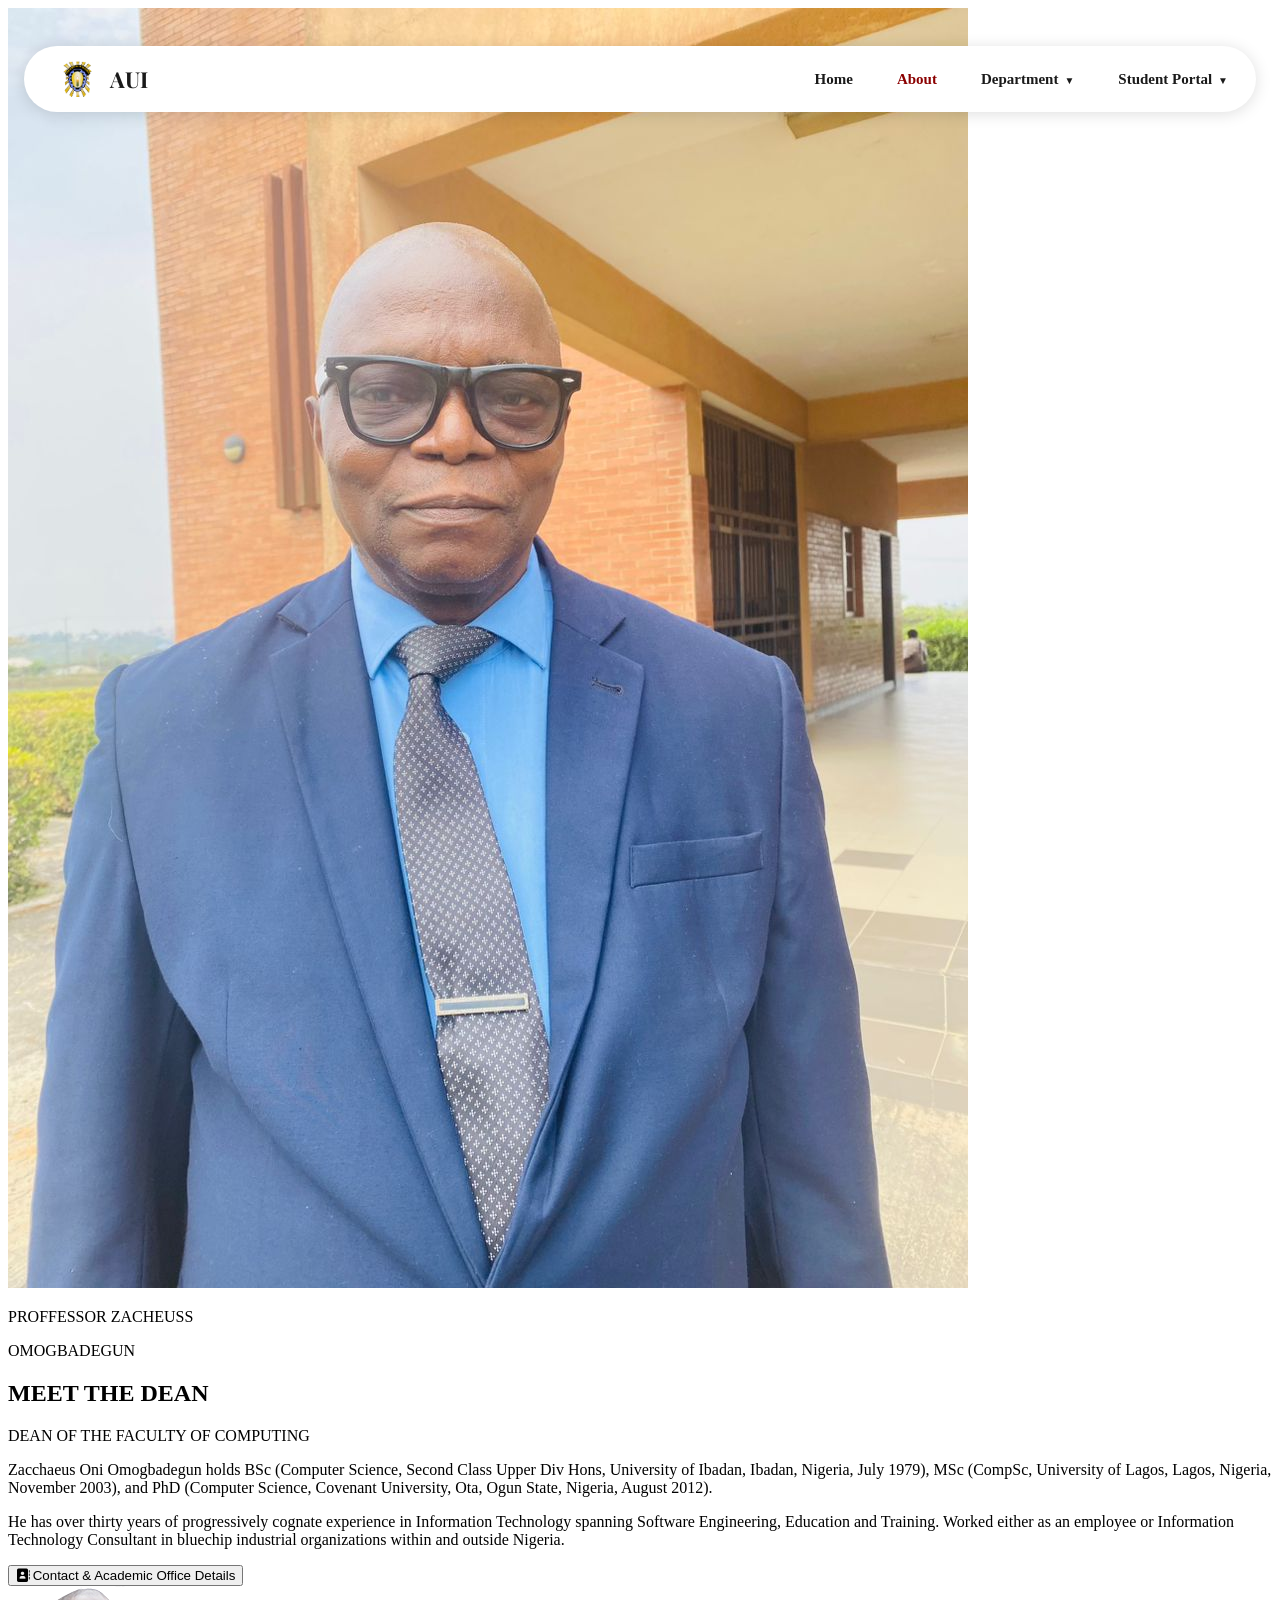
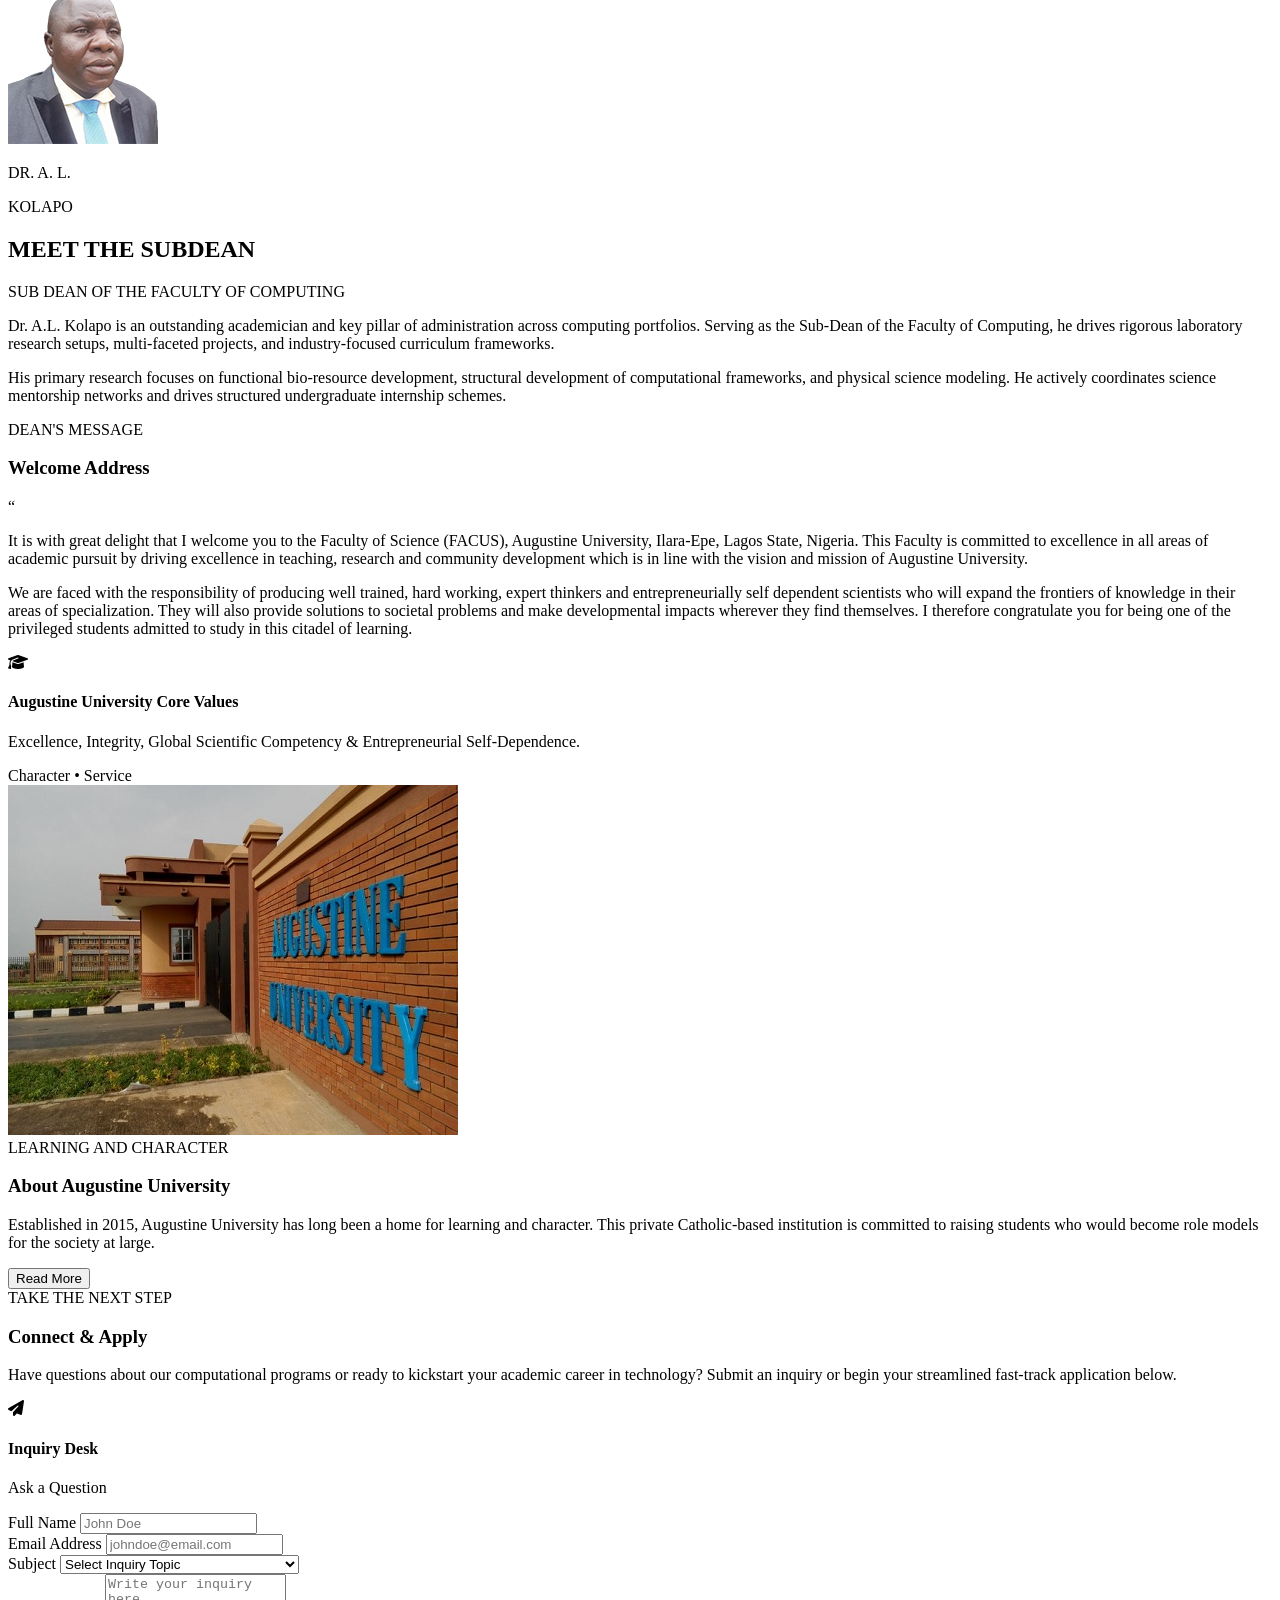
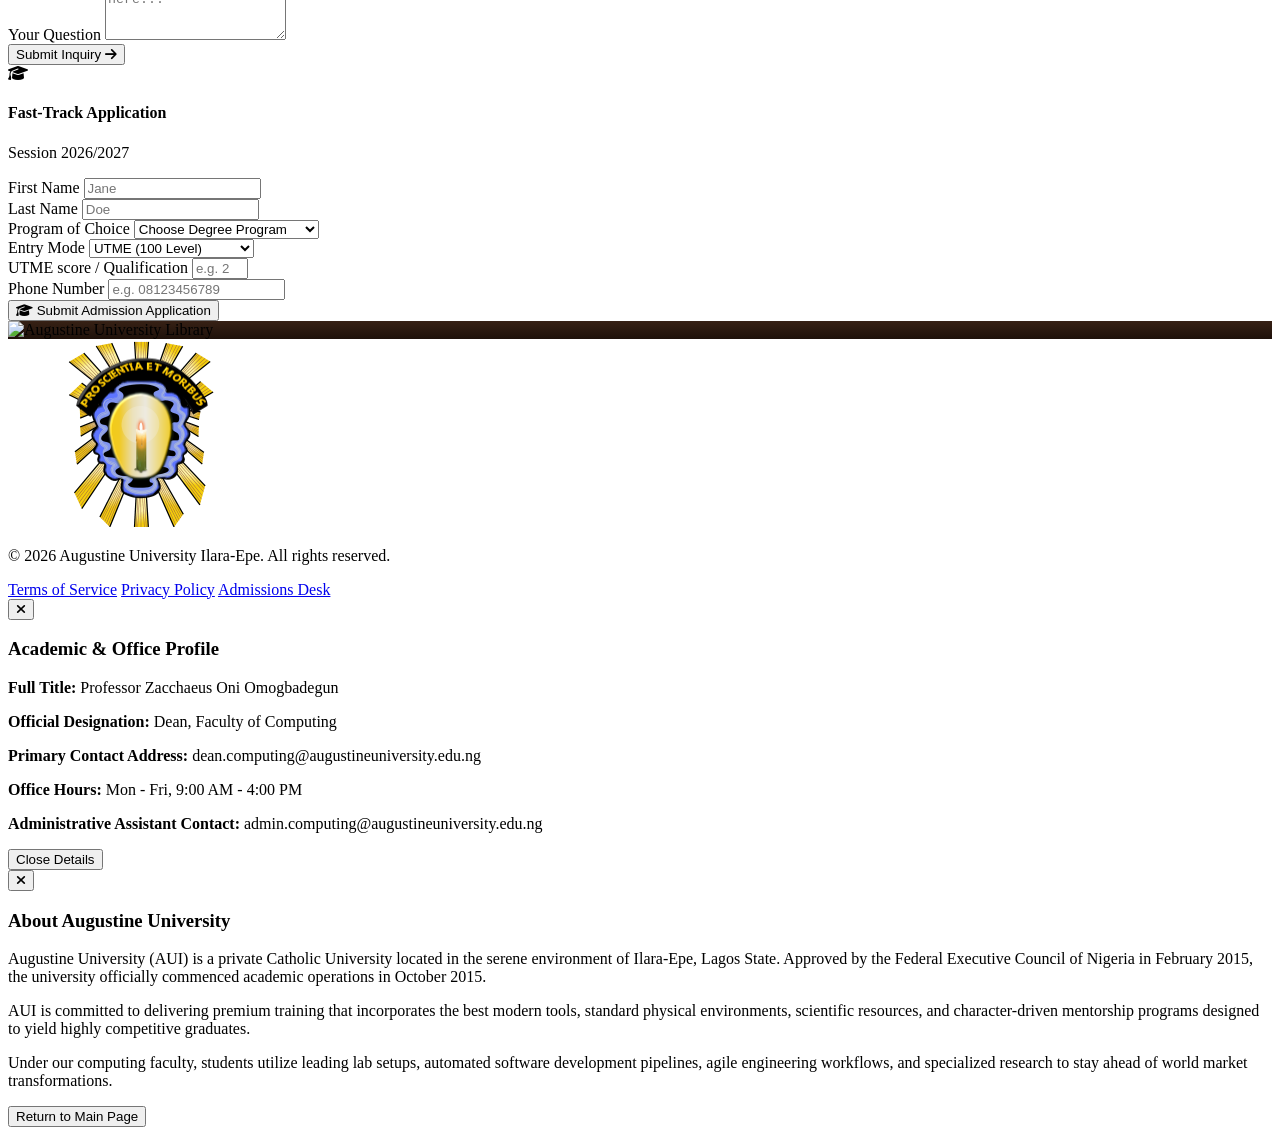
==== About/About.html @ 4619a5c5 "New Commit" ====
<!doctype html>
<html lang="en" class="scroll-smooth">
  <head>
    <meta charset="UTF-8" />
    <meta name="viewport" content="width=device-width, initial-scale=1.0" />
    <title>About - Faculty of Computing | Augustine University</title>
    <!-- Tailwind CSS CDN -->
    <script src="https://cdn.tailwindcss.com"></script>
    <!-- Google Fonts: Inter & Playfair Display -->
    <link
      href="https://fonts.googleapis.com/css2?family=Inter:wght@300;400;500;600;700;800;900&family=Playfair+Display:ital,wght@0,500;0,600;0,700;0,800;1,400&display=swap"
      rel="stylesheet"
    />
    <!-- Font Awesome Icons -->
    <link
      rel="stylesheet"
      href="https://cdnjs.cloudflare.com/ajax/libs/font-awesome/6.4.0/css/all.min.css"
    />

    <script>
      tailwind.config = {
        theme: {
          extend: {
            colors: {
              brand: {
                crimson: "#800020", // Signature Maroon Crimson seen in AUI branding
                crimsonHover: "#9c1837",
                gold: "#D4AF37", // Accent gold
                charcoal: "#2d2d2d",
                slateGray: "#4b5563",
                lightBg: "#f9fafb",
              },
            },
            fontFamily: {
              sans: ["Inter", "sans-serif"],
              serif: ["Playfair Display", "serif"],
            },
          },
        },
      };
    </script>
  <link rel="stylesheet" href="/About/style_abt.css" />
  </head>
  <body
    class="bg-gray-50 text-brand-charcoal font-sans antialiased min-h-screen flex flex-col overflow-x-hidden"
  >

        <!-- Desktop Navigation Menu (Matches Homepage layout closely) -->
        <div class="navbar-wrap">
          <nav class="navbar">
            <a href="index.html" class="navbar-brand">
              <img src="Augustine.university.logo.png" alt="AUI Crest" />
              <span>AUI</span>
            </a>
            <ul class="navbar-links">
              <li><a href="/Home/Home.html">Home</a></li>
              <li><a href="/About/About.html" class="active">About</a></li>
              <li class="dropdown-parent">
                <a href="/Department/Department.html">Department</a>
                <div class="dropdown-menu">
                  <a href="/Department/Department.html#staff" class="block px-4 py-2">Staff</a>
                  <a href="/Department/Department.html#courses" class="block px-4 py-2">Courses</a>
                </div>
              </li>
              <li class="dropdown-parent">
                <a href="/portal.html" class="inline-flex items-center gap-1">Student Portal</a>
                <div class="dropdown-menu">
                  <a href="/portal.html#course-registration" class="block px-4 py-2">Course Registration</a>
                  <a href="/portal.html#exam-result" class="block px-4 py-2">Exam Result</a>
                  <a href="/portal.html#payment-receipts" class="block px-4 py-2">Payment Receipts</a>
                  <a href="/portal.html#student-profile" class="block px-4 py-2">Student Profile</a>
                </div>
              </li>
            </ul>
          </nav>
        </div>

       
    </header>

    <!-- MAIN CENTRAL CONTENT CONTAINER WITH TRANSITIONS -->
    <main
      id="about-section"
      class="max-w-6xl mx-auto px-4 md:px-8 py-20 space-y-24 flex-grow"
    >
      <!-- SECTION: MEET THE DEAN (Direct matching to video 0:00 & 0:37 of ABOUT and 1 more page...) -->
      <section
        id="dean"
        class="fade-in-on-scroll grid grid-cols-1 md:grid-cols-12 gap-8 md:gap-12 items-center"
      >
        <!-- Portrait Column (Left) with the iconic Proffessor block styling -->
        <div class="md:col-span-5 flex flex-col items-start relative group">
          <div
            class="w-full bg-gray-100 border border-gray-200 relative aspect-[4/5] md:aspect-square overflow-hidden shadow-lg rounded-t-2xl transition-transform duration-500 group-hover:scale-[1.02]"
          >
            <img
              src="DEAN.jpg"
              alt="Dean Zacchaeus Oni Omogbadegun"
              class="w-full h-full object-cover object-center"
              loading="lazy"
            />
            <!-- Floating Ambient Border -->
            <div
              class="absolute inset-0 border-2 border-brand-gold/0 group-hover:border-brand-gold/40 transition-all duration-500 rounded-t-2xl"
            ></div>
          </div>

          <!-- Signature Bold Crimson Block Label from Video -->
          <div
            class="signature-red-block w-full text-white p-5 font-bold shadow-md bg-brand-crimson border-b-4 border-brand-gold rounded-b-2xl"
          >
            <p
              class="text-[11px] text-brand-gold font-bold uppercase tracking-widest mb-1"
            >
              PROFFESSOR ZACHEUSS
            </p>
            <p class="text-lg uppercase font-serif tracking-normal font-bold">
              OMOGBADEGUN
            </p>
          </div>
        </div>

        <!-- Biography Text Column (Right) -->
        <div class="md:col-span-7 space-y-6">
          <div class="space-y-1">
            <h2
              class="font-serif text-3xl md:text-4xl font-bold text-brand-crimson tracking-tight"
            >
              MEET THE DEAN
            </h2>
            <p
              class="text-xs font-semibold text-gray-500 uppercase tracking-widest"
            >
              DEAN OF THE FACULTY OF COMPUTING
            </p>
          </div>

          <div
            class="text-gray-700 text-sm md:text-base leading-relaxed space-y-4"
          >
            <p>
              Zacchaeus Oni Omogbadegun holds BSc (Computer Science, Second
              Class Upper Div Hons, University of Ibadan, Ibadan, Nigeria, July
              1979), MSc (CompSc, University of Lagos, Lagos, Nigeria, November
              2003), and PhD (Computer Science, Covenant University, Ota, Ogun
              State, Nigeria, August 2012).
            </p>
            <p>
              He has over thirty years of progressively cognate experience in
              Information Technology spanning Software Engineering, Education
              and Training. Worked either as an employee or Information
              Technology Consultant in bluechip industrial organizations within
              and outside Nigeria.
            </p>
          </div>

          <!-- Interactive Details Toggle -->
          <div class="pt-2">
            <button
              onclick="toggleDeanContactModal(true)"
              class="btn-transition inline-flex items-center space-x-2 text-xs font-bold text-brand-crimson hover:text-brand-gold uppercase tracking-wider py-2 border-b-2 border-brand-crimson hover:border-brand-gold"
            >
              <i class="fa-solid fa-address-book text-sm"></i>
              <span>Contact & Academic Office Details</span>
            </button>
          </div>
        </div>
      </section>

      <!-- SECTION: MEET THE SUB-DEAN (Direct matching to video 0:39 of ABOUT and 1 more page...) -->
      <section
        id="subdean"
        class="fade-in-on-scroll grid grid-cols-1 md:grid-cols-12 gap-8 md:gap-12 items-center pt-12 border-t border-gray-150"
      >
        <!-- Portrait Column (Left) -->
        <div
          class="md:col-span-5 flex flex-col items-start relative group md:order-2"
        >
          <div
            class="w-full bg-gray-100 border border-gray-200 relative aspect-[4/5] md:aspect-square overflow-hidden shadow-lg rounded-t-2xl transition-transform duration-500 group-hover:scale-[1.02]"
          >
            <!--Portrait representing Dr. A.L. Kolapo -->
            <img
              src="SUB-DEAN.jpg"
              alt="Sub-Dean Dr. A.L. Kolapo"
              class="w-full h-full object-cover object-center"
              loading="lazy"
            />
            <div
              class="absolute inset-0 border-2 border-brand-gold/0 group-hover:border-brand-gold/40 transition-all duration-500 rounded-t-2xl"
            ></div>
          </div>

          <!-- Signature Bold Crimson Block Label from Video -->
          <div
            class="signature-red-block w-full text-white p-5 font-bold shadow-md bg-brand-crimson border-b-4 border-brand-gold rounded-b-2xl"
          >
            <p
              class="text-[11px] text-brand-gold font-bold uppercase tracking-widest mb-1"
            >
              DR. A. L.
            </p>
            <p class="text-lg uppercase font-serif tracking-normal font-bold">
              KOLAPO
            </p>
          </div>
        </div>

        <!-- Biography Text Column (Right) -->
        <div class="md:col-span-7 space-y-6 md:order-1">
          <div class="space-y-1">
            <h2
              class="font-serif text-3xl md:text-4xl font-bold text-brand-crimson tracking-tight"
            >
              MEET THE SUBDEAN
            </h2>
            <p
              class="text-xs font-semibold text-gray-500 uppercase tracking-widest"
            >
              SUB DEAN OF THE FACULTY OF COMPUTING
            </p>
          </div>

          <div
            class="text-gray-700 text-sm md:text-base leading-relaxed space-y-4"
          >
            <p>
              Dr. A.L. Kolapo is an outstanding academician and key pillar of
              administration across computing portfolios. Serving as the
              Sub-Dean of the Faculty of Computing, he drives rigorous
              laboratory research setups, multi-faceted projects, and
              industry-focused curriculum frameworks.
            </p>
            <p>
              His primary research focuses on functional bio-resource
              development, structural development of computational frameworks,
              and physical science modeling. He actively coordinates science
              mentorship networks and drives structured undergraduate internship
              schemes.
            </p>
          </div>
        </div>
      </section>

      <!-- SECTION: WELCOME ADDRESS (Direct matching to video 0:40 of ABOUT and 1 more page...) -->
      <section
        id="welcome-address"
        class="fade-in-on-scroll pt-12 border-t border-gray-150"
      >
        <div
          class="bg-white rounded-3xl border border-gray-200 p-8 md:p-12 shadow-xl relative overflow-hidden"
        >
          <!-- Decorative Top Border Theme Strip -->
          <div
            class="absolute top-0 inset-x-0 h-2 bg-gradient-to-r from-brand-crimson via-brand-gold to-brand-crimson"
          ></div>

          <div class="grid grid-cols-1 lg:grid-cols-12 gap-8 items-center">
            <div class="lg:col-span-8 space-y-6">
              <div class="space-y-1">
                <span
                  class="text-xs font-bold text-brand-gold tracking-[0.25em] uppercase block"
                  >DEAN'S MESSAGE</span
                >
                <h3
                  class="font-serif text-3xl md:text-4xl font-bold text-brand-crimson tracking-tight"
                >
                  Welcome Address
                </h3>
              </div>
              <div
                class="text-gray-700 text-sm md:text-base leading-relaxed space-y-4 relative"
              >
                <div
                  class="absolute -top-8 -left-6 text-brand-crimson/10 text-9xl font-serif select-none pointer-events-none"
                >
                  “
                </div>
                <p
                  class="relative z-10 font-medium text-gray-800 italic text-base md:text-lg"
                >
                  It is with great delight that I welcome you to the Faculty of
                  Science (FACUS), Augustine University, Ilara-Epe, Lagos State,
                  Nigeria. This Faculty is committed to excellence in all areas
                  of academic pursuit by driving excellence in teaching,
                  research and community development which is in line with the
                  vision and mission of Augustine University.
                </p>
                <p class="text-xs md:text-sm text-gray-600 leading-relaxed">
                  We are faced with the responsibility of producing well
                  trained, hard working, expert thinkers and entrepreneurially
                  self dependent scientists who will expand the frontiers of
                  knowledge in their areas of specialization. They will also
                  provide solutions to societal problems and make developmental
                  impacts wherever they find themselves. I therefore
                  congratulate you for being one of the privileged students
                  admitted to study in this citadel of learning.
                </p>
              </div>
            </div>

            <!-- Decorative Crest Card representing video layout -->
            <div
              class="lg:col-span-4 bg-gray-50 border border-gray-150 p-8 rounded-2xl flex flex-col items-center justify-center text-center space-y-4"
            >
              <div
                class="w-16 h-16 rounded-full bg-brand-crimson/10 text-brand-crimson flex items-center justify-center text-2xl shadow-sm"
              >
                <i class="fa-solid fa-graduation-cap"></i>
              </div>
              <h4 class="font-serif font-bold text-gray-800 text-base">
                Augustine University Core Values
              </h4>
              <p class="text-xs text-gray-500 leading-relaxed">
                Excellence, Integrity, Global Scientific Competency &
                Entrepreneurial Self-Dependence.
              </p>
              <div
                class="w-full pt-4 border-t border-gray-200 flex justify-around text-brand-crimson font-black text-xs uppercase tracking-wider"
              >
                <span>Character</span>
                <span class="text-brand-gold">&bull;</span>
                <span>Service</span>
              </div>
            </div>
          </div>
        </div>
      </section>

      <!-- SECTION: ABOUT AUGUSTINE UNIVERSITY (Direct matching to video 0:42 of ABOUT and 1 more page...) -->
      <section
        id="about-uni"
        class="fade-in-on-scroll grid grid-cols-1 md:grid-cols-12 gap-8 md:gap-12 items-center pt-12 border-t border-gray-150"
      >
        <!-- Campus Entrance Graphic (Left) -->
        <div class="md:col-span-5">
          <div
            class="w-full bg-white rounded-2xl overflow-hidden shadow-lg border border-gray-150 aspect-[4/3] relative group"
          >
          
            <img
              src="AUI.jpg"
              alt="Augustine University Campus Entrance"
              class="w-full h-full object-cover object-center transition-transform duration-500 group-hover:scale-105"
              loading="lazy"
            />
            <div
              class="absolute inset-0 bg-brand-crimson/0 group-hover:bg-brand-crimson/10 transition-all duration-500 rounded-2xl pointer-events-none"
            ></div>
             

              
              <!-- Header structure bar -->
              <rect x="40" y="110" width="320" height="12" fill="#800020" />
              <rect x="40" y="122" width="320" height="3" fill="#D4AF37" />

              <!-- Signboard Header (Matches 0:42 video clip frame) -->
              <rect
                x="135"
                y="145"
                width="130"
                height="42"
                fill="#ffffff"
                rx="3"
                stroke="#800020"
                stroke-width="1.5"
              />
              <text
                x="200"
                y="167"
                font-family="Playfair Display"
                font-weight="bold"
                font-size="11"
                fill="#800020"
                text-anchor="middle"
              >
             
          </div>
        </div>

        <!-- About University Description (Right) -->
        <div class="md:col-span-7 space-y-4">
          <span
            class="text-xs font-bold text-brand-crimson tracking-widest uppercase block"
            >LEARNING AND CHARACTER</span
          >
          <h3 class="font-serif text-3xl font-bold text-gray-800 leading-tight">
            About Augustine University
          </h3>
          <p class="text-gray-600 text-sm md:text-base leading-relaxed">
            Established in 2015, Augustine University has long been a home for
            learning and character. This private Catholic-based institution is
            committed to raising students who would become role models for the
            society at large.
          </p>
          <div class="pt-2">
            <!-- Gold-accent border-bottom button matching video frame 0:43 -->
            <button
              onclick="toggleUniDetailsModal(true)"
              class="btn-transition inline-flex items-center space-x-2 text-xs font-bold text-brand-crimson hover:text-brand-gold uppercase tracking-wider py-2 border-b-2 border-brand-crimson hover:border-brand-gold"
            >
              <span>Read More</span>
            </button>
          </div>
        </div>
      </section>

      <!-- -->
      <!-- SECTION: INQUIRIES & APPLICATIONS (Connect & Apply) -->
      <section
        id="connect-apply"
        class="fade-in-on-scroll pt-12 border-t border-gray-150"
      >
        <div class="text-center max-w-2xl mx-auto mb-12">
          <span
            class="text-xs font-bold text-brand-gold tracking-[0.25em] uppercase block"
            >TAKE THE NEXT STEP</span
          >
          <h3
            class="font-serif text-3xl md:text-4xl font-bold text-brand-crimson mt-2"
          >
            Connect & Apply
          </h3>
          <p class="text-gray-600 text-sm mt-3">
            Have questions about our computational programs or ready to
            kickstart your academic career in technology? Submit an inquiry or
            begin your streamlined fast-track application below.
          </p>
        </div>

        <div class="grid grid-cols-1 lg:grid-cols-2 gap-8 items-stretch">
          <!-- Card Left: Submit Questions / Inquiries -->
          <div
            class="bg-white rounded-3xl border border-gray-200 p-8 shadow-md hover:shadow-xl transition-all duration-300 flex flex-col justify-between"
          >
            <div>
              <div class="flex items-center space-x-4 mb-6">
                <div
                  class="w-12 h-12 rounded-2xl bg-brand-crimson/10 text-brand-crimson flex items-center justify-center text-xl shadow-inner"
                >
                  <i class="fa-solid fa-paper-plane animate-pulse"></i>
                </div>
                <div>
                  <h4 class="font-serif font-bold text-gray-800 text-lg">
                    Inquiry Desk
                  </h4>
                  <p
                    class="text-xs text-brand-gold font-semibold uppercase tracking-wider"
                  >
                    Ask a Question
                  </p>
                </div>
              </div>

              <!-- Inquiry Form -->
              <form
                id="inquiry-form"
                class="space-y-4"
                onsubmit="handleInquirySubmit(event)"
              >
                <div class="grid grid-cols-1 md:grid-cols-2 gap-4">
                  <div>
                    <label
                      class="block text-xs font-bold text-gray-500 uppercase mb-1.5"
                      >Full Name</label
                    >
                    <input
                      type="text"
                      required
                      placeholder="John Doe"
                      class="w-full text-sm bg-gray-50 border border-gray-200 px-4 py-3 rounded-xl focus:outline-none focus:ring-1 focus:ring-brand-crimson focus:bg-white transition-all"
                    />
                  </div>
                  <div>
                    <label
                      class="block text-xs font-bold text-gray-500 uppercase mb-1.5"
                      >Email Address</label
                    >
                    <input
                      type="email"
                      required
                      placeholder="johndoe@email.com"
                      class="w-full text-sm bg-gray-50 border border-gray-200 px-4 py-3 rounded-xl focus:outline-none focus:ring-1 focus:ring-brand-crimson focus:bg-white transition-all"
                    />
                  </div>
                </div>
                <div>
                  <label
                    class="block text-xs font-bold text-gray-500 uppercase mb-1.5"
                    >Subject</label
                  >
                  <select
                    required
                    class="w-full text-sm bg-gray-50 border border-gray-200 px-4 py-3 rounded-xl focus:outline-none focus:ring-1 focus:ring-brand-crimson focus:bg-white transition-all"
                  >
                    <option value="" disabled selected>
                      Select Inquiry Topic
                    </option>
                    <option value="admissions">
                      Admission Eligibility & Requirements
                    </option>
                    <option value="courses">
                      Faculty Course Structure & Syllabi
                    </option>
                    <option value="fees">Tuition & Scholarship Support</option>
                    <option value="other">General Academic Inquiry</option>
                  </select>
                </div>
                <div>
                  <label
                    class="block text-xs font-bold text-gray-500 uppercase mb-1.5"
                    >Your Question</label
                  >
                  <textarea
                    rows="4"
                    required
                    placeholder="Write your inquiry here..."
                    class="w-full text-sm bg-gray-50 border border-gray-200 px-4 py-3 rounded-xl focus:outline-none focus:ring-1 focus:ring-brand-crimson focus:bg-white transition-all resize-none"
                  ></textarea>
                </div>
                <button
                  type="submit"
                  class="w-full bg-brand-crimson hover:bg-brand-crimsonHover text-white font-bold uppercase tracking-wider text-xs py-3.5 rounded-xl btn-transition shadow-md hover:shadow-lg flex items-center justify-center space-x-2"
                >
                  <span>Submit Inquiry</span>
                  <i class="fa-solid fa-arrow-right text-[10px]"></i>
                </button>
              </form>
            </div>
          </div>

          <!-- Card Right: Start Admission Application -->
          <div
            class="bg-white rounded-3xl border border-gray-200 p-8 shadow-md hover:shadow-xl transition-all duration-300 relative overflow-hidden flex flex-col justify-between"
          >
            <div
              class="absolute top-0 right-0 w-24 h-24 bg-brand-gold/10 rounded-bl-full pointer-events-none"
            ></div>
            <div>
              <div class="flex items-center space-x-4 mb-6">
                <div
                  class="w-12 h-12 rounded-2xl bg-brand-gold/15 text-brand-crimson flex items-center justify-center text-xl shadow-inner"
                >
                  <i class="fa-solid fa-graduation-cap"></i>
                </div>
                <div>
                  <h4 class="font-serif font-bold text-gray-800 text-lg">
                    Fast-Track Application
                  </h4>
                  <p
                    class="text-xs text-brand-gold font-semibold uppercase tracking-wider"
                  >
                    Session 2026/2027
                  </p>
                </div>
              </div>

              <!-- Application Form -->
              <form
                id="application-form"
                class="space-y-4"
                onsubmit="handleApplicationSubmit(event)"
              >
                <div class="grid grid-cols-1 md:grid-cols-2 gap-4">
                  <div>
                    <label
                      class="block text-xs font-bold text-gray-500 uppercase mb-1.5"
                      >First Name</label
                    >
                    <input
                      type="text"
                      required
                      placeholder="Jane"
                      class="w-full text-sm bg-gray-50 border border-gray-200 px-4 py-3 rounded-xl focus:outline-none focus:ring-1 focus:ring-brand-crimson focus:bg-white transition-all"
                    />
                  </div>
                  <div>
                    <label
                      class="block text-xs font-bold text-gray-500 uppercase mb-1.5"
                      >Last Name</label
                    >
                    <input
                      type="text"
                      required
                      placeholder="Doe"
                      class="w-full text-sm bg-gray-50 border border-gray-200 px-4 py-3 rounded-xl focus:outline-none focus:ring-1 focus:ring-brand-crimson focus:bg-white transition-all"
                    />
                  </div>
                </div>
                <div class="grid grid-cols-1 md:grid-cols-2 gap-4">
                  <div>
                    <label
                      class="block text-xs font-bold text-gray-500 uppercase mb-1.5"
                      >Program of Choice</label
                    >
                    <select
                      required
                      class="w-full text-sm bg-gray-50 border border-gray-200 px-4 py-3 rounded-xl focus:outline-none focus:ring-1 focus:ring-brand-crimson focus:bg-white transition-all"
                    >
                      <option value="" disabled selected>
                        Choose Degree Program
                      </option>
                      <option value="cs">B.Sc. Computer Science</option>
                      <option value="se">B.Sc. Software Engineering</option>
                      <option value="cy">B.Sc. Cybersecurity</option>
                      <option value="ds">B.Sc. Data Science</option>
                    </select>
                  </div>
                  <div>
                    <label
                      class="block text-xs font-bold text-gray-500 uppercase mb-1.5"
                      >Entry Mode</label
                    >
                    <select
                      required
                      class="w-full text-sm bg-gray-50 border border-gray-200 px-4 py-3 rounded-xl focus:outline-none focus:ring-1 focus:ring-brand-crimson focus:bg-white transition-all"
                    >
                      <option value="utme" selected>UTME (100 Level)</option>
                      <option value="de">Direct Entry (200 Level)</option>
                      <option value="transfer">
                        Inter-University Transfer
                      </option>
                    </select>
                  </div>
                </div>
                <div class="grid grid-cols-1 md:grid-cols-2 gap-4">
                  <div>
                    <label
                      class="block text-xs font-bold text-gray-500 uppercase mb-1.5"
                      >UTME score / Qualification</label
                    >
                    <input
                      type="number"
                      min="180"
                      max="400"
                      required
                      placeholder="e.g. 250"
                      class="w-full text-sm bg-gray-50 border border-gray-200 px-4 py-3 rounded-xl focus:outline-none focus:ring-1 focus:ring-brand-crimson focus:bg-white transition-all"
                    />
                  </div>
                  <div>
                    <label
                      class="block text-xs font-bold text-gray-500 uppercase mb-1.5"
                      >Phone Number</label
                    >
                    <input
                      type="tel"
                      required
                      placeholder="e.g. 08123456789"
                      class="w-full text-sm bg-gray-50 border border-gray-200 px-4 py-3 rounded-xl focus:outline-none focus:ring-1 focus:ring-brand-crimson focus:bg-white transition-all"
                    />
                  </div>
                </div>
                <button
                  type="submit"
                  class="w-full bg-brand-crimson hover:bg-brand-crimsonHover text-white font-bold uppercase tracking-wider text-xs py-3.5 rounded-xl btn-transition shadow-md hover:shadow-lg flex items-center justify-center space-x-2"
                >
                  <i class="fa-solid fa-graduation-cap text-sm"></i>
                  <span>Submit Admission Application</span>
                </button>
              </form>
            </div>
          </div>
        </div>
      </section>
    </main>

    <!-- BOOKSHELF SEPARATOR IMAGE BANNER (Exactly as seen in ABOUT and 1 more page... 0:49 & HOME and 1 more page... 0:14) -->
    <div
      class="w-full h-24 book-shelf-gradient relative flex items-center overflow-hidden border-t-4 border-b-4 border-brand-gold shadow-inner"
    >
      <!-- SVG Bookshelf Representation of physical library banner -->
     <img src="https://images.unsplash.com/photo-1507842217343-583bb7270b66?w=1800&q=80" alt="Augustine University Library" srcset="">
    </div>

    <!-- -->
    <!-- NEW CLEAN MINIMAL FOOTER -->
    <footer class="bg-[#f9fafb] border-t border-gray-200 py-8 text-gray-500">
      <div
        class="max-w-6xl mx-auto px-4 md:px-8 flex flex-col md:flex-row justify-between items-center space-y-4 md:space-y-0 text-xs"
      >
        <div class="flex items-center space-x-3">
          <div
            class="w-8 h-8 p-0.5 flex items-center justify-center"
          >
            <img src="Augustine.university.logo.png" alt="AUI Logo" class="w-full h-full object-contain" />
          </div>
          <p class="font-medium">
            &copy; 2026 Augustine University Ilara-Epe. All rights reserved.
          </p>
        </div>
        <div class="flex space-x-6 font-medium">
          <a href="#" class="hover:text-brand-crimson transition-colors"
            >Terms of Service</a
          >
          <a href="#" class="hover:text-brand-crimson transition-colors"
            >Privacy Policy</a
          >
          <a
            href="#connect-apply"
            class="hover:text-brand-crimson transition-colors"
            >Admissions Desk</a
          >
        </div>
      </div>
    </footer>

    <!-- INTERACTIVE MODAL: DEAN CREDENTIALS -->
    <div
      id="dean-modal"
      class="fixed inset-0 z-[100] hidden items-center justify-center p-4 bg-gray-900/60 backdrop-blur-sm transition-all duration-300"
    >
      <div
        class="bg-white rounded-3xl max-w-lg w-full p-6 md:p-8 shadow-2xl relative border border-gray-100 transform scale-95 opacity-0 transition-all duration-300"
        id="dean-modal-content"
      >
        <button
          onclick="toggleDeanContactModal(false)"
          class="absolute top-4 right-4 text-gray-400 hover:text-gray-600 transition-colors"
        >
          <i class="fa-solid fa-xmark text-xl"></i>
        </button>
        <h3 class="font-serif text-2xl font-bold text-brand-crimson mb-4">
          Academic & Office Profile
        </h3>
        <div class="space-y-4 text-sm text-gray-600">
          <p>
            <strong>Full Title:</strong> Professor Zacchaeus Oni Omogbadegun
          </p>
          <p>
            <strong>Official Designation:</strong> Dean, Faculty of Computing
          </p>
          <p>
            <strong>Primary Contact Address:</strong>
            dean.computing@augustineuniversity.edu.ng
          </p>
          <p><strong>Office Hours:</strong> Mon - Fri, 9:00 AM - 4:00 PM</p>
          <p>
            <strong>Administrative Assistant Contact:</strong>
            admin.computing@augustineuniversity.edu.ng
          </p>
        </div>
        <div class="mt-6">
          <button
            onclick="toggleDeanContactModal(false)"
            class="w-full bg-brand-crimson hover:bg-brand-crimsonHover text-white font-bold uppercase tracking-wider text-xs py-3 rounded-xl btn-transition"
          >
            Close Details
          </button>
        </div>
      </div>
    </div>

    <!-- INTERACTIVE MODAL: UNIVERSITY READ MORE DETAILS -->
    <div
      id="uni-modal"
      class="fixed inset-0 z-[100] hidden items-center justify-center p-4 bg-gray-900/60 backdrop-blur-sm transition-all duration-300"
    >
      <div
        class="bg-white rounded-3xl max-w-xl w-full p-6 md:p-8 shadow-2xl relative border border-gray-100 transform scale-95 opacity-0 transition-all duration-300"
        id="uni-modal-content"
      >
        <button
          onclick="toggleUniDetailsModal(false)"
          class="absolute top-4 right-4 text-gray-400 hover:text-gray-600 transition-colors"
        >
          <i class="fa-solid fa-xmark text-xl"></i>
        </button>
        <h3 class="font-serif text-2xl font-bold text-brand-crimson mb-4">
          About Augustine University
        </h3>
        <div
          class="space-y-4 text-sm text-gray-600 leading-relaxed overflow-y-auto max-h-[60vh] pr-2"
        >
          <p>
            Augustine University (AUI) is a private Catholic University located
            in the serene environment of Ilara-Epe, Lagos State. Approved by the
            Federal Executive Council of Nigeria in February 2015, the
            university officially commenced academic operations in October 2015.
          </p>
          <p>
            AUI is committed to delivering premium training that incorporates
            the best modern tools, standard physical environments, scientific
            resources, and character-driven mentorship programs designed to
            yield highly competitive graduates.
          </p>
          <p>
            Under our computing faculty, students utilize leading lab setups,
            automated software development pipelines, agile engineering
            workflows, and specialized research to stay ahead of world market
            transformations.
          </p>
        </div>
        <div class="mt-6 pt-4 border-t border-gray-100">
          <button
            onclick="toggleUniDetailsModal(false)"
            class="w-full bg-brand-crimson hover:bg-brand-crimsonHover text-white font-bold uppercase tracking-wider text-xs py-3 rounded-xl btn-transition"
          >
            Return to Main Page
          </button>
        </div>
      </div>
    </div>

    <!-- TOAST ALERT PANEL -->
    <div
      id="toast-container"
      class="fixed bottom-6 right-6 z-[110] space-y-2 pointer-events-none"
    ></div>

    <script>
      // Scroll Animation Observer Setup
      document.addEventListener("DOMContentLoaded", () => {
        const observerOptions = {
          root: null,
          threshold: 0.1,
          rootMargin: "0px 0px -50px 0px",
        };

        const observer = new IntersectionObserver((entries) => {
          entries.forEach((entry) => {
            if (entry.isIntersecting) {
              entry.target.classList.add("visible");
              observer.unobserve(entry.target); // Trigger only once
            }
          });
        }, observerOptions);

        const fadeElements = document.querySelectorAll(".fade-in-on-scroll");
        fadeElements.forEach((el) => observer.observe(el));
      });

      // Header Background Scroll Transition
      window.addEventListener("scroll", () => {
        const header = document.getElementById("main-header");
        if (window.scrollY > 40) {
          header.classList.remove("bg-transparent", "py-4");
          header.classList.add(
            "bg-white/80",
            "backdrop-blur-md",
            "shadow-sm",
            "py-2",
          );
        } else {
          header.classList.remove(
            "bg-white/80",
            "backdrop-blur-md",
            "shadow-sm",
            "py-2",
          );
          header.classList.add("bg-transparent", "py-4");
        }
      });

      // Mobile Menu Button Logic
      const mobileMenuBtn = document.getElementById("mobile-menu-btn");
      const mobileMenu = document.getElementById("mobile-menu");

      mobileMenuBtn.addEventListener("click", () => {
        if (mobileMenu.classList.contains("hidden")) {
          mobileMenu.classList.remove("hidden");
          setTimeout(() => {
            mobileMenu.classList.remove("scale-95", "opacity-0");
            mobileMenu.classList.add("scale-100", "opacity-100");
          }, 10);
        } else {
          mobileMenu.classList.remove("scale-100", "opacity-100");
          mobileMenu.classList.add("scale-95", "opacity-0");
          setTimeout(() => {
            mobileMenu.classList.add("hidden");
          }, 300);
        }
      });

      // Dean Modal Logic
      function toggleDeanContactModal(show) {
        const modal = document.getElementById("dean-modal");
        const modalContent = document.getElementById("dean-modal-content");
        if (show) {
          modal.classList.remove("hidden");
          modal.classList.add("flex");
          setTimeout(() => {
            modalContent.classList.remove("scale-95", "opacity-0");
            modalContent.classList.add("scale-100", "opacity-100");
          }, 10);
        } else {
          modalContent.classList.remove("scale-100", "opacity-100");
          modalContent.classList.add("scale-95", "opacity-0");
          setTimeout(() => {
            modal.classList.remove("flex");
            modal.classList.add("hidden");
          }, 300);
        }
      }

      // University Info Modal Logic
      function toggleUniDetailsModal(show) {
        const modal = document.getElementById("uni-modal");
        const modalContent = document.getElementById("uni-modal-content");
        if (show) {
          modal.classList.remove("hidden");
          modal.classList.add("flex");
          setTimeout(() => {
            modalContent.classList.remove("scale-95", "opacity-0");
            modalContent.classList.add("scale-100", "opacity-100");
          }, 10);
        } else {
          modalContent.classList.remove("scale-100", "opacity-100");
          modalContent.classList.add("scale-95", "opacity-0");
          setTimeout(() => {
            modal.classList.remove("flex");
            modal.classList.add("hidden");
          }, 300);
        }
      }

      // Inquiry Submit Handler
      function handleInquirySubmit(event) {
        event.preventDefault();
        showMockToast(
          "Inquiry submitted successfully! We will email you back shortly.",
        );
        event.target.reset();
      }

      // Application Submit Handler
      function handleApplicationSubmit(event) {
        event.preventDefault();
        showMockToast(
          "Application received! Check your email for further instructions.",
        );
        event.target.reset();
      }

      // Toast Notification System
      function showMockToast(message) {
        const toastContainer = document.getElementById("toast-container");
        const toast = document.createElement("div");
        toast.className =
          "bg-brand-charcoal text-white text-xs px-4 py-3 rounded-xl shadow-xl flex items-center space-x-2 animate-bounce pointer-events-auto border-l-4 border-brand-gold";
        toast.innerHTML = `<i class="fa-solid fa-circle-info text-brand-gold"></i><span>${message}</span>`;
        toastContainer.appendChild(toast);

        setTimeout(() => {
          toast.remove();
        }, 3000);
      }
    </script>
  </body>
</html>
---- About/style_abt.css ----
:root {
  --red: #8b0000;
  --red-dark: #6e0000;
  --grey-bg: #f2f2f2;
  --text: #1a1a1a;
  --white: #ffffff;
}
.navbar-wrap {
  position: fixed;
  top: 46px;
  left: 0;
  right: 0;
  z-index: 800;
  display: flex;
  justify-content: center;
  padding: 0 24px;
}
.navbar {
  background: #ffffff;
  border-radius: 999px;
  padding: 8px 28px;
  display: flex;
  align-items: center;
  width: 100%;
  max-width: 1300px;
  box-shadow: 0 2px 16px rgba(0, 0, 0, 0.13);
}
.navbar-brand {
  display: flex;
  align-items: center;
  gap: 10px;
  text-decoration: none;
  color: #1a1a1a;
  margin-right: auto;
}
.navbar-brand img {
  width: 48px;
  height: 48px;
  object-fit: contain;
  border-radius: 50%;
}
.navbar-brand span {
  font-family: "Playfair Display", serif;
  font-size: 22px;
  font-weight: 700;
}
.navbar-links {
  display: flex;
  align-items: center;
  gap: 44px;
  list-style: none;
}
.navbar-links a {
  text-decoration: none;
  font-size: 15px;
  font-weight: 600;
  color: var(--text);
  transition: color 0.2s;
}
.navbar-links a:hover {
  color: var(--red);
}
.navbar-links a.active {
  color: var(--red);
}
/* Dropdown menu styling (enable .dropdown-parent hover behavior) */
.navbar-links .dropdown-parent {
  position: relative;
}

.navbar-links .dropdown-menu {
  position: absolute;
  top: 100%;
  right: 0;
  margin-top: 8px;
  width: 240px;
  background: var(--white);
  border: 1px solid #ddd;
  border-radius: 12px;
  box-shadow: 0 4px 16px rgba(0, 0, 0, 0.12);
  opacity: 0;
  visibility: hidden;
  transform: translateY(-8px);
  transition:
    opacity 0.2s,
    visibility 0.2s,
    transform 0.2s;
  z-index: 50;
}

.navbar-links .dropdown-parent:hover .dropdown-menu {
  opacity: 1;
  visibility: visible;
  transform: translateY(0);
}

.navbar-links .dropdown-menu a {
  display: block;
  padding: 12px 16px;
  color: var(--text);
  text-decoration: none;
  font-size: 14px;
  font-weight: 0;
  transition:
    background 0.15s,
    color 0.15s;
  border: none;
}

.navbar-links .dropdown-menu a:first-child {
  border-radius: 11px 11px 0 0;
}
.navbar-links .dropdown-menu a:last-child {
  border-radius: 0 0 11px 11px;
}
.navbar-links .dropdown-menu a:hover {
  background: rgba(139, 0, 0, 0.08);
  color: var(--red);
}

/* Dropdown arrow on parent */
.navbar-links .dropdown-parent > a::after {
  content: "▼";
  font-size: 10px;
  color: var(--text);
  transition: transform 0.2s ease;
  margin-left: 6px;
}
.navbar-links .dropdown-parent:hover > a::after {
  transform: translateY(1px);
}

/* Hover bridge so menu stays visible while moving pointer */
.navbar-links li.dropdown-parent::before {
  content: "";
  position: absolute;
  top: 100%;
  left: -20px;
  right: -20px;
  height: 12px;
  pointer-events: auto;
}

/* Custom scroll behavior and interactive transitions */
.fade-in-on-scroll {
  opacity: 0;
  transform: translateY(30px);
  transition:
    opacity 0.8s cubic-bezier(0.16, 1, 0.3, 1),
    transform 0.8s cubic-bezier(0.16, 1, 0.3, 1);
}
.fade-in-on-scroll.visible {
  opacity: 1;
  transform: translateY(0);
}
.navbar-links li.group::before {
  content: "";
  position: absolute;
  top: 100%;
  left: -20px;
  right: -20px;
  height: 8px;
  pointer-events: auto;
}

/* Library bookshelf styling matching 0:49 of video */
.book-shelf-gradient {
  background: linear-gradient(180deg, #372115 0%, #1e110a 100%);
}

/* Custom styled micro-shadows matching native browser experience */
.custom-capsule-shadow {
  box-shadow:
    0 10px 30px -10px rgba(0, 0, 0, 0.12),
    0 1px 3px rgba(0, 0, 0, 0.05);
}
.dropdown-parent a {
  font-weight: 600;
}
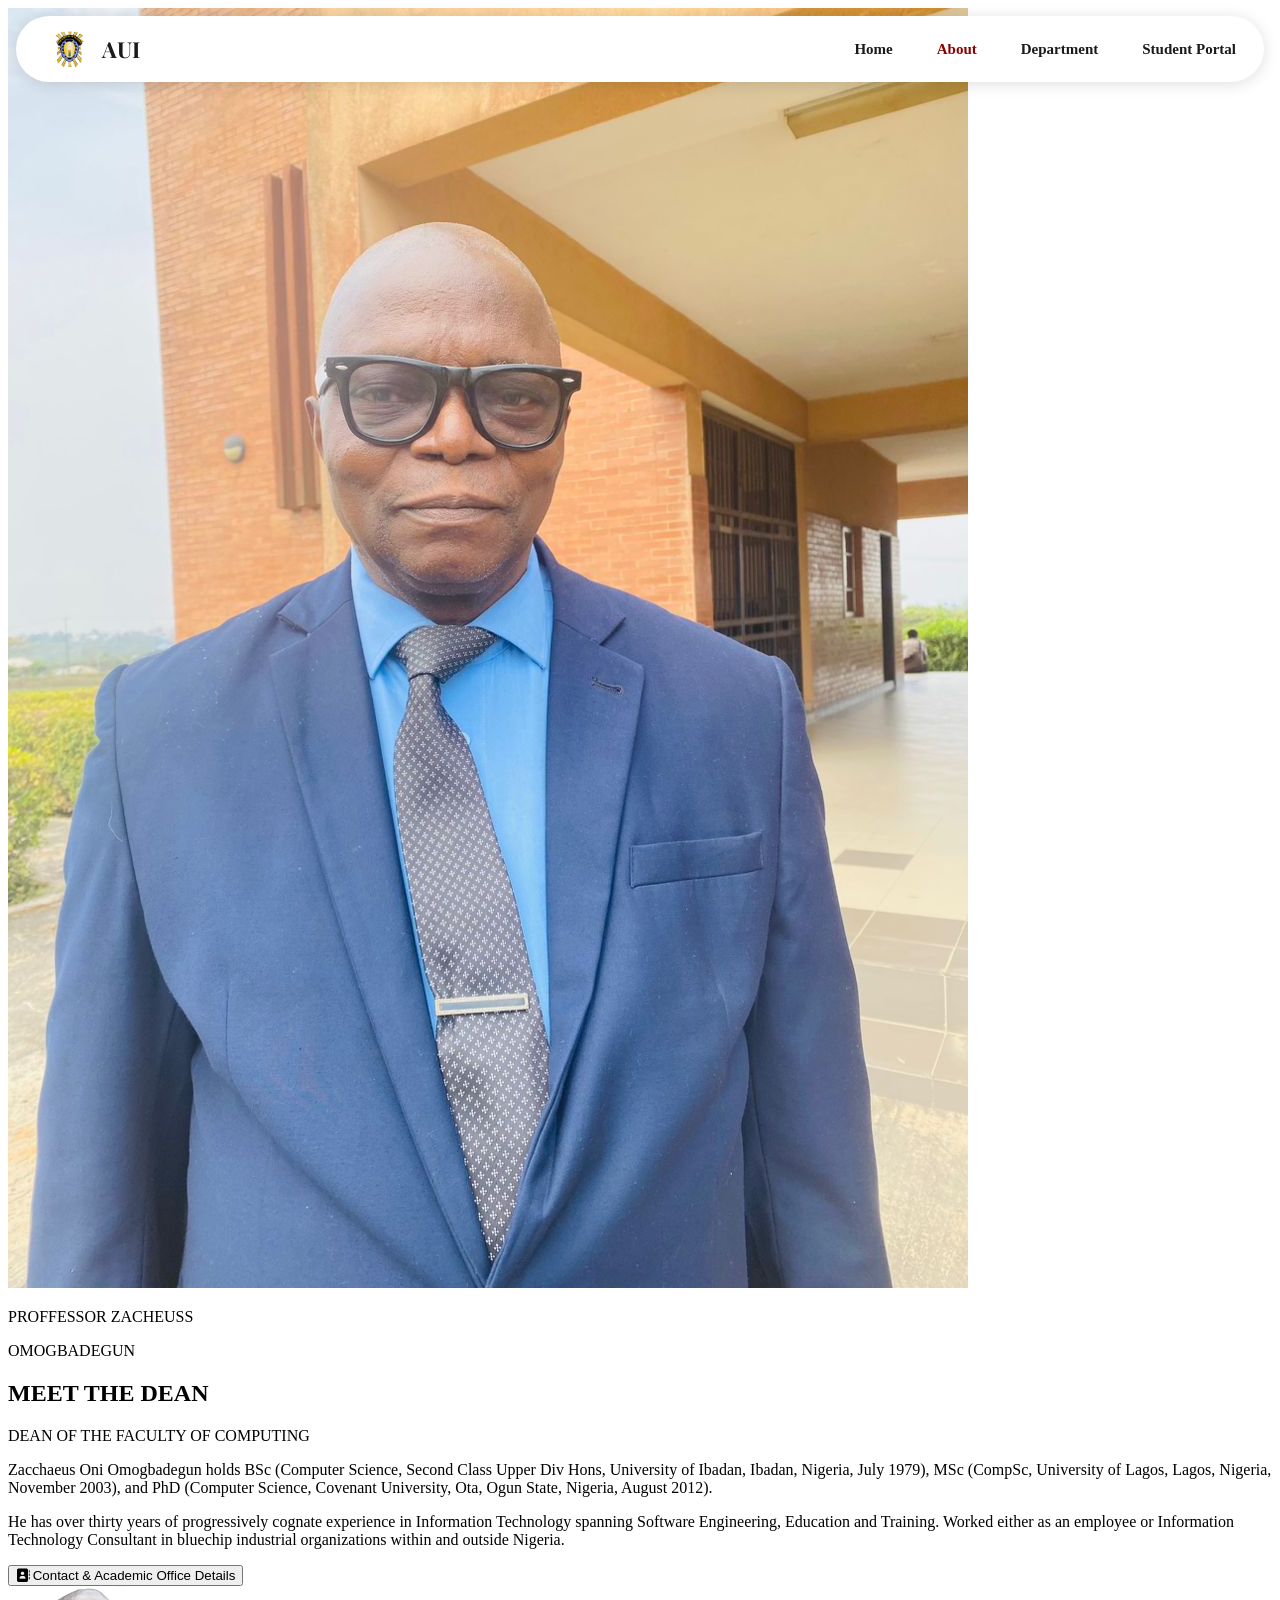
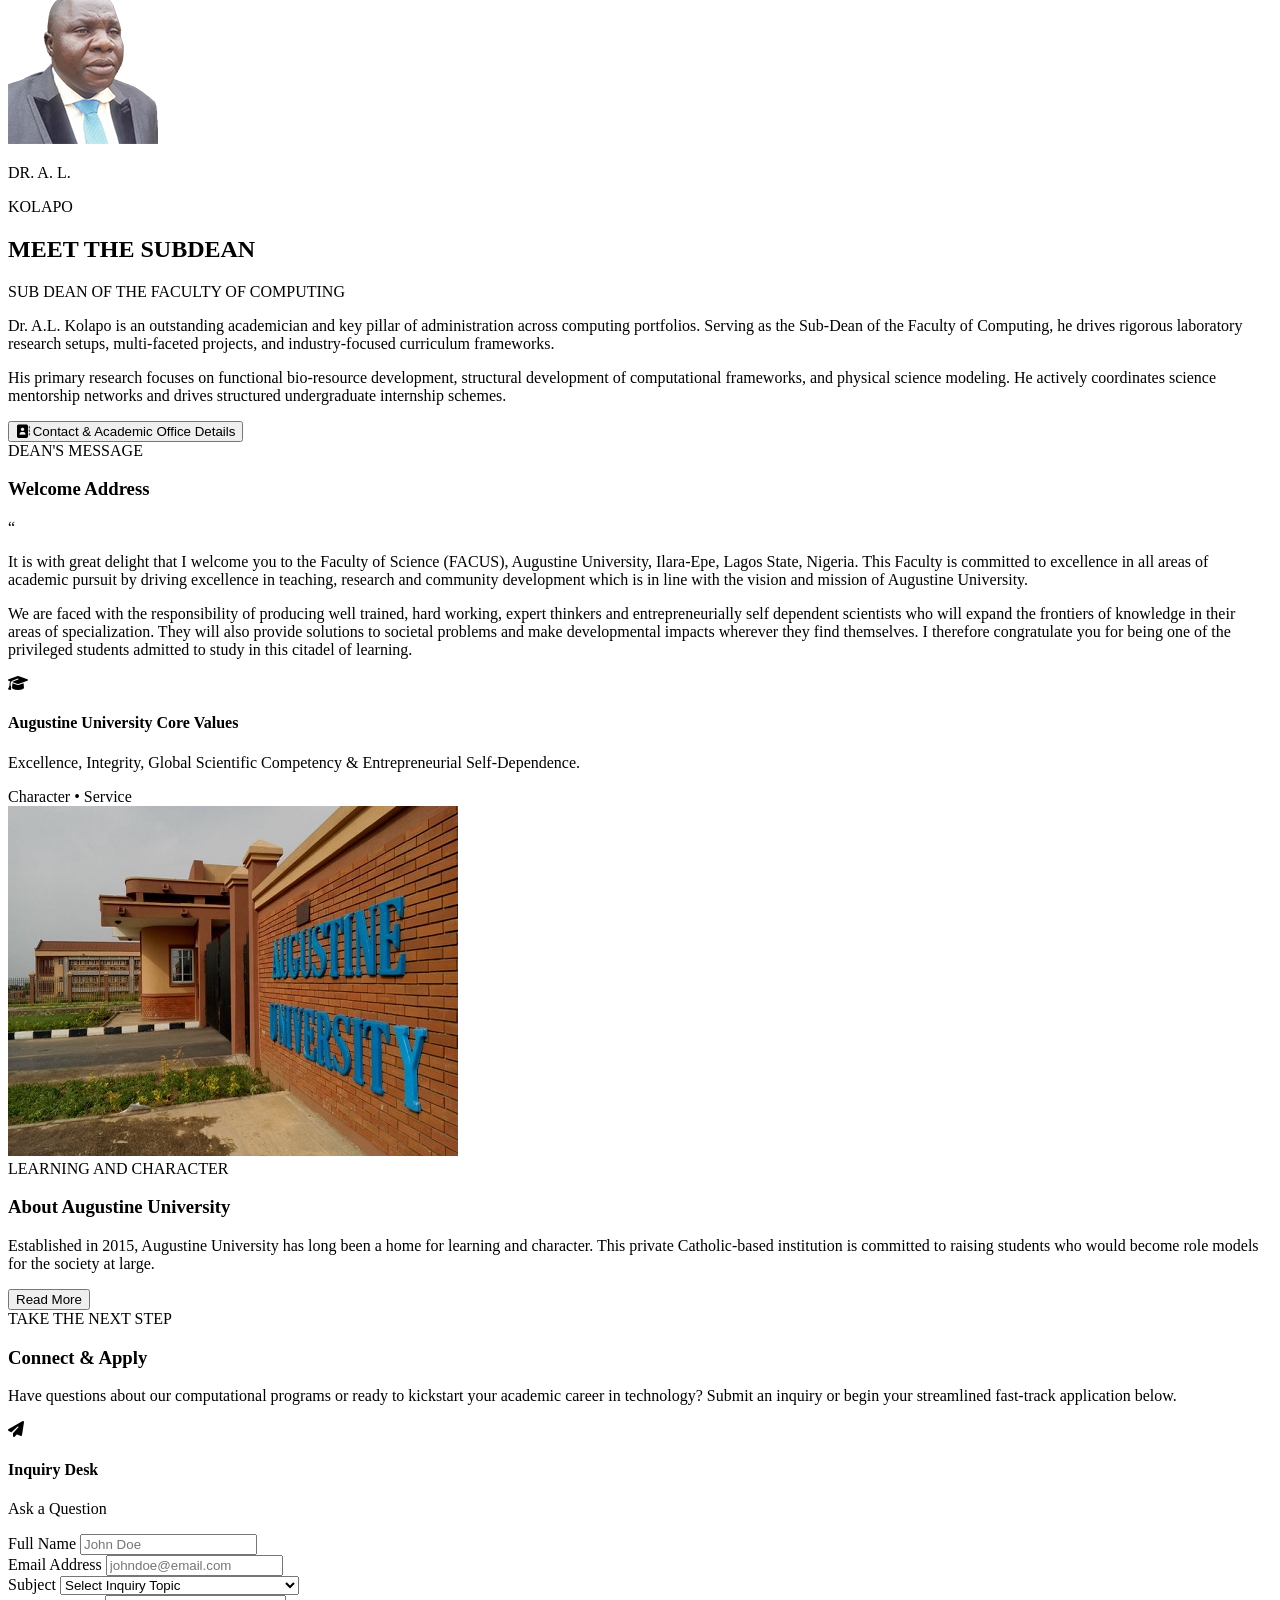
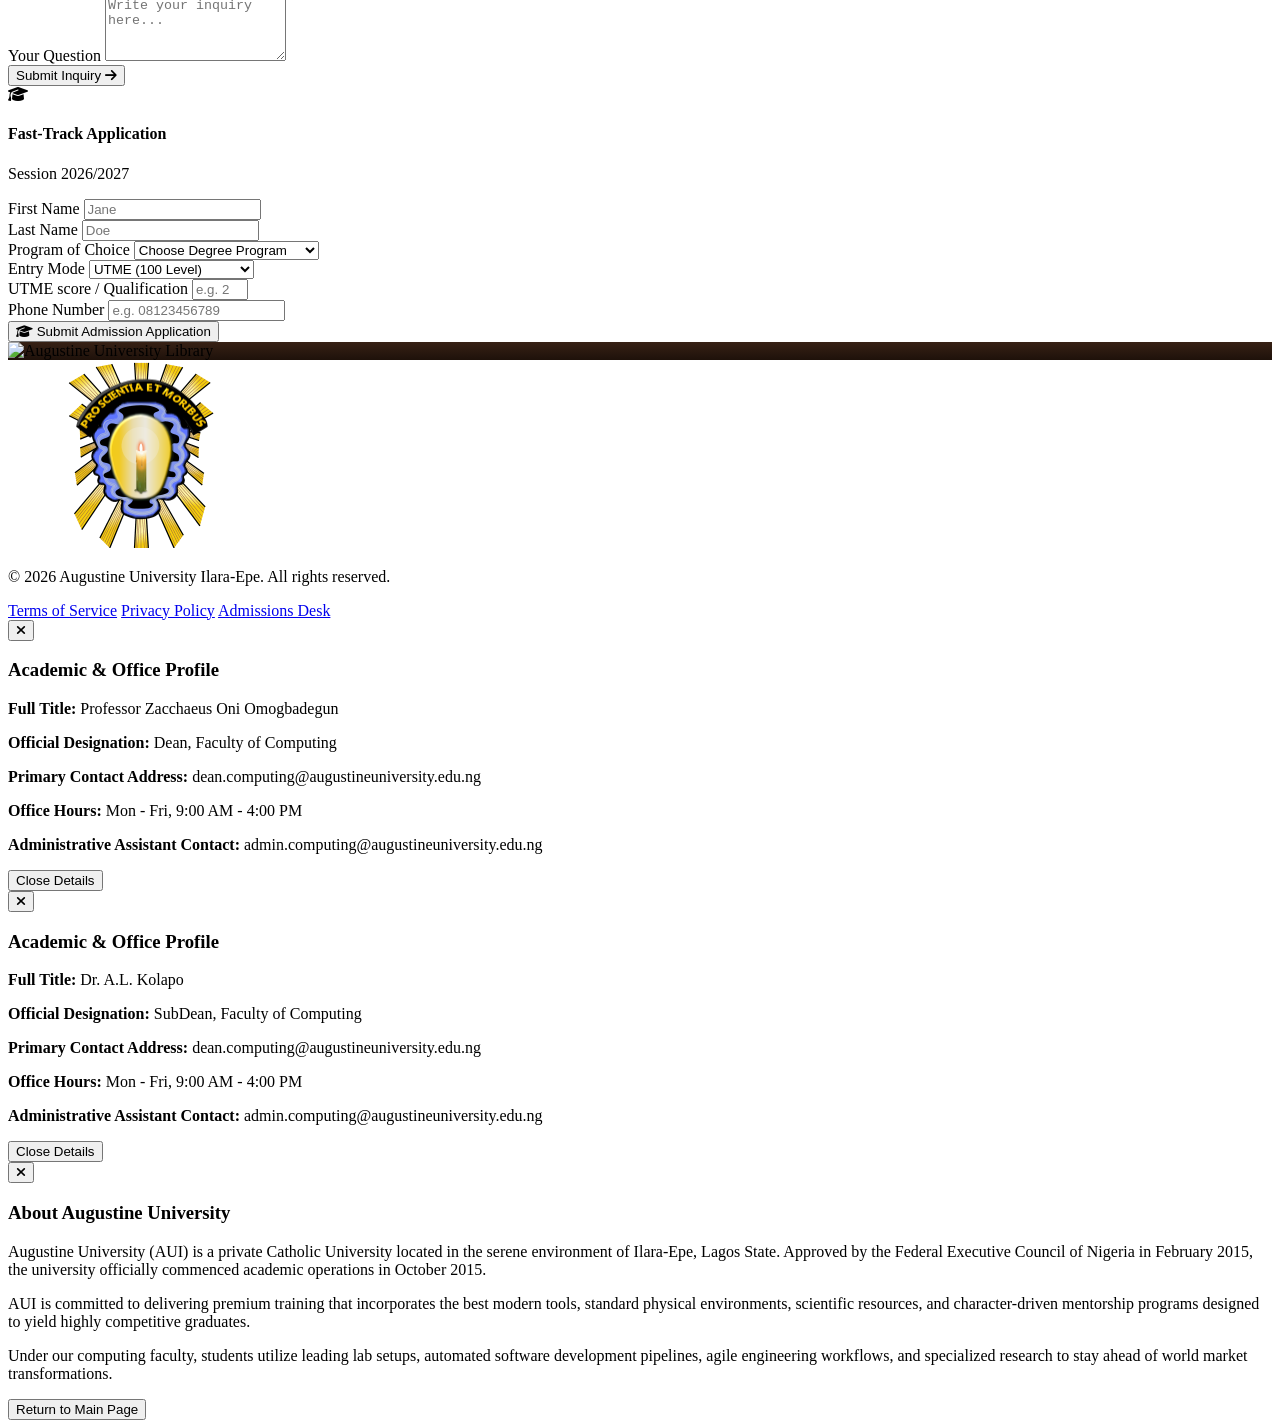
==== commit 94246770: "Initial commit: Add responsive Augustine University project pages" ====
--- a/About/About.html
+++ b/About/About.html
@@ -23,9 +23,9 @@
           extend: {
             colors: {
               brand: {
-                crimson: "#800020", // Signature Maroon Crimson seen in AUI branding
+                crimson: "#800020",
                 crimsonHover: "#9c1837",
-                gold: "#D4AF37", // Accent gold
+                gold: "#D4AF37",
                 charcoal: "#2d2d2d",
                 slateGray: "#4b5563",
                 lightBg: "#f9fafb",
@@ -39,56 +39,55 @@
         },
       };
     </script>
-  <link rel="stylesheet" href="/About/style_abt.css" />
+    <link rel="stylesheet" href="/About/style_abt.css" />
   </head>
   <body
     class="bg-gray-50 text-brand-charcoal font-sans antialiased min-h-screen flex flex-col overflow-x-hidden"
   >
 
-        <!-- Desktop Navigation Menu (Matches Homepage layout closely) -->
-        <div class="navbar-wrap">
-          <nav class="navbar">
-            <a href="index.html" class="navbar-brand">
-              <img src="Augustine.university.logo.png" alt="AUI Crest" />
-              <span>AUI</span>
-            </a>
-            <ul class="navbar-links">
-              <li><a href="/Home/Home.html">Home</a></li>
-              <li><a href="/About/About.html" class="active">About</a></li>
-              <li class="dropdown-parent">
-                <a href="/Department/Department.html">Department</a>
-                <div class="dropdown-menu">
-                  <a href="/Department/Department.html#staff" class="block px-4 py-2">Staff</a>
-                  <a href="/Department/Department.html#courses" class="block px-4 py-2">Courses</a>
-                </div>
-              </li>
-              <li class="dropdown-parent">
-                <a href="/portal.html" class="inline-flex items-center gap-1">Student Portal</a>
-                <div class="dropdown-menu">
-                  <a href="/portal.html#course-registration" class="block px-4 py-2">Course Registration</a>
-                  <a href="/portal.html#exam-result" class="block px-4 py-2">Exam Result</a>
-                  <a href="/portal.html#payment-receipts" class="block px-4 py-2">Payment Receipts</a>
-                  <a href="/portal.html#student-profile" class="block px-4 py-2">Student Profile</a>
-                </div>
-              </li>
-            </ul>
-          </nav>
-        </div>
-
-       
-    </header>
+    <!-- Desktop Navigation Menu -->
+    <div class="navbar-wrap">
+      <nav class="navbar">
+        <a href="index.html" class="navbar-brand">
+          <img src="Augustine.university.logo.png" alt="AUI Crest" />
+          <span>AUI</span>
+        </a>
+
+        <!-- Mobile menu toggle button -->
+        <button id="mobile-menu-toggle-btn" class="mobile-menu-toggle md:hidden" aria-label="Toggle navigation">
+          <span></span>
+          <span></span>
+          <span></span>
+        </button>
+
+        <ul class="navbar-links" id="navbarLinks">
+          <li><a href="/Home/Home.html">Home</a></li>
+          <li><a href="/About/About.html" class="active">About</a></li>
+          <li class="dropdown-parent">
+            <a href="#" onclick="return false">Department</a>
+            <div class="dropdown-menu">
+              <a href="/Department/Department.html" class="block px-4 py-2">Staff</a>
+              <a href="/Course/Course.html" class="block px-4 py-2">Courses</a>
+            </div>
+          </li>
+          <li>
+            <a href="/portal/portal.html">Student Portal</a>
+          </li>
+        </ul>
+      </nav>
+    </div>
 
     <!-- MAIN CENTRAL CONTENT CONTAINER WITH TRANSITIONS -->
     <main
       id="about-section"
-      class="max-w-6xl mx-auto px-4 md:px-8 py-20 space-y-24 flex-grow"
+      class="max-w-6xl mx-auto px-4 md:px-8 py-20 pt-32 space-y-24 flex-grow w-full"
     >
-      <!-- SECTION: MEET THE DEAN (Direct matching to video 0:00 & 0:37 of ABOUT and 1 more page...) -->
+      <!-- SECTION: MEET THE DEAN -->
       <section
         id="dean"
         class="fade-in-on-scroll grid grid-cols-1 md:grid-cols-12 gap-8 md:gap-12 items-center"
       >
-        <!-- Portrait Column (Left) with the iconic Proffessor block styling -->
+        <!-- Portrait Column (Left) -->
         <div class="md:col-span-5 flex flex-col items-start relative group">
           <div
             class="w-full bg-gray-100 border border-gray-200 relative aspect-[4/5] md:aspect-square overflow-hidden shadow-lg rounded-t-2xl transition-transform duration-500 group-hover:scale-[1.02]"
@@ -99,13 +98,12 @@
               class="w-full h-full object-cover object-center"
               loading="lazy"
             />
-            <!-- Floating Ambient Border -->
             <div
               class="absolute inset-0 border-2 border-brand-gold/0 group-hover:border-brand-gold/40 transition-all duration-500 rounded-t-2xl"
             ></div>
           </div>
 
-          <!-- Signature Bold Crimson Block Label from Video -->
+          <!-- Signature Bold Crimson Block Label -->
           <div
             class="signature-red-block w-full text-white p-5 font-bold shadow-md bg-brand-crimson border-b-4 border-brand-gold rounded-b-2xl"
           >
@@ -154,7 +152,6 @@
             </p>
           </div>
 
-          <!-- Interactive Details Toggle -->
           <div class="pt-2">
             <button
               onclick="toggleDeanContactModal(true)"
@@ -167,10 +164,10 @@
         </div>
       </section>
 
-      <!-- SECTION: MEET THE SUB-DEAN (Direct matching to video 0:39 of ABOUT and 1 more page...) -->
+      <!-- SECTION: MEET THE SUB-DEAN -->
       <section
         id="subdean"
-        class="fade-in-on-scroll grid grid-cols-1 md:grid-cols-12 gap-8 md:gap-12 items-center pt-12 border-t border-gray-150"
+        class="fade-in-on-scroll grid grid-cols-1 md:grid-cols-12 gap-8 md:gap-12 items-center pt-12 border-t border-gray-200"
       >
         <!-- Portrait Column (Left) -->
         <div
@@ -179,7 +176,6 @@
           <div
             class="w-full bg-gray-100 border border-gray-200 relative aspect-[4/5] md:aspect-square overflow-hidden shadow-lg rounded-t-2xl transition-transform duration-500 group-hover:scale-[1.02]"
           >
-            <!--Portrait representing Dr. A.L. Kolapo -->
             <img
               src="SUB-DEAN.jpg"
               alt="Sub-Dean Dr. A.L. Kolapo"
@@ -191,7 +187,6 @@
             ></div>
           </div>
 
-          <!-- Signature Bold Crimson Block Label from Video -->
           <div
             class="signature-red-block w-full text-white p-5 font-bold shadow-md bg-brand-crimson border-b-4 border-brand-gold rounded-b-2xl"
           >
@@ -239,18 +234,26 @@
               schemes.
             </p>
           </div>
+          <div class="pt-2">
+            <button
+              onclick="toggleSubDeanContactModal(true)"
+              class="btn-transition inline-flex items-center space-x-2 text-xs font-bold text-brand-crimson hover:text-brand-gold uppercase tracking-wider py-2 border-b-2 border-brand-crimson hover:border-brand-gold"
+            >
+              <i class="fa-solid fa-address-book text-sm"></i>
+              <span>Contact & Academic Office Details</span>
+            </button>
+          </div>
         </div>
       </section>
 
-      <!-- SECTION: WELCOME ADDRESS (Direct matching to video 0:40 of ABOUT and 1 more page...) -->
+      <!-- SECTION: WELCOME ADDRESS  -->
       <section
         id="welcome-address"
-        class="fade-in-on-scroll pt-12 border-t border-gray-150"
+        class="fade-in-on-scroll pt-12 border-t border-gray-200"
       >
         <div
-          class="bg-white rounded-3xl border border-gray-200 p-8 md:p-12 shadow-xl relative overflow-hidden"
+          class="bg-white rounded-3xl border border-gray-200 p-6 md:p-12 shadow-xl relative overflow-hidden"
         >
-          <!-- Decorative Top Border Theme Strip -->
           <div
             class="absolute top-0 inset-x-0 h-2 bg-gradient-to-r from-brand-crimson via-brand-gold to-brand-crimson"
           ></div>
@@ -272,7 +275,7 @@
                 class="text-gray-700 text-sm md:text-base leading-relaxed space-y-4 relative"
               >
                 <div
-                  class="absolute -top-8 -left-6 text-brand-crimson/10 text-9xl font-serif select-none pointer-events-none"
+                  class="absolute -top-8 -left-6 text-brand-crimson/10 text-9xl font-serif select-none pointer-events-none hidden sm:block"
                 >
                   “
                 </div>
@@ -299,9 +302,8 @@
               </div>
             </div>
 
-            <!-- Decorative Crest Card representing video layout -->
             <div
-              class="lg:col-span-4 bg-gray-50 border border-gray-150 p-8 rounded-2xl flex flex-col items-center justify-center text-center space-y-4"
+              class="lg:col-span-4 bg-gray-50 border border-gray-200 p-6 md:p-8 rounded-2xl flex flex-col items-center justify-center text-center space-y-4"
             >
               <div
                 class="w-16 h-16 rounded-full bg-brand-crimson/10 text-brand-crimson flex items-center justify-center text-2xl shadow-sm"
@@ -327,17 +329,16 @@
         </div>
       </section>
 
-      <!-- SECTION: ABOUT AUGUSTINE UNIVERSITY (Direct matching to video 0:42 of ABOUT and 1 more page...) -->
+      <!-- SECTION: ABOUT AUGUSTINE UNIVERSITY-->
       <section
         id="about-uni"
-        class="fade-in-on-scroll grid grid-cols-1 md:grid-cols-12 gap-8 md:gap-12 items-center pt-12 border-t border-gray-150"
+        class="fade-in-on-scroll grid grid-cols-1 md:grid-cols-12 gap-8 md:gap-12 items-center pt-12 border-t border-gray-200"
       >
         <!-- Campus Entrance Graphic (Left) -->
         <div class="md:col-span-5">
           <div
-            class="w-full bg-white rounded-2xl overflow-hidden shadow-lg border border-gray-150 aspect-[4/3] relative group"
-          >
-          
+            class="w-full bg-white rounded-2xl overflow-hidden shadow-lg border border-gray-200 aspect-[4/3] relative group"
+          >
             <img
               src="AUI.jpg"
               alt="Augustine University Campus Entrance"
@@ -347,34 +348,6 @@
             <div
               class="absolute inset-0 bg-brand-crimson/0 group-hover:bg-brand-crimson/10 transition-all duration-500 rounded-2xl pointer-events-none"
             ></div>
-             
-
-              
-              <!-- Header structure bar -->
-              <rect x="40" y="110" width="320" height="12" fill="#800020" />
-              <rect x="40" y="122" width="320" height="3" fill="#D4AF37" />
-
-              <!-- Signboard Header (Matches 0:42 video clip frame) -->
-              <rect
-                x="135"
-                y="145"
-                width="130"
-                height="42"
-                fill="#ffffff"
-                rx="3"
-                stroke="#800020"
-                stroke-width="1.5"
-              />
-              <text
-                x="200"
-                y="167"
-                font-family="Playfair Display"
-                font-weight="bold"
-                font-size="11"
-                fill="#800020"
-                text-anchor="middle"
-              >
-             
           </div>
         </div>
 
@@ -394,7 +367,6 @@
             society at large.
           </p>
           <div class="pt-2">
-            <!-- Gold-accent border-bottom button matching video frame 0:43 -->
             <button
               onclick="toggleUniDetailsModal(true)"
               class="btn-transition inline-flex items-center space-x-2 text-xs font-bold text-brand-crimson hover:text-brand-gold uppercase tracking-wider py-2 border-b-2 border-brand-crimson hover:border-brand-gold"
@@ -405,11 +377,10 @@
         </div>
       </section>
 
-      <!-- -->
-      <!-- SECTION: INQUIRIES & APPLICATIONS (Connect & Apply) -->
+      <!-- SECTION: INQUIRIES & APPLICATIONS -->
       <section
         id="connect-apply"
-        class="fade-in-on-scroll pt-12 border-t border-gray-150"
+        class="fade-in-on-scroll pt-12 border-t border-gray-200"
       >
         <div class="text-center max-w-2xl mx-auto mb-12">
           <span
@@ -429,14 +400,14 @@
         </div>
 
         <div class="grid grid-cols-1 lg:grid-cols-2 gap-8 items-stretch">
-          <!-- Card Left: Submit Questions / Inquiries -->
-          <div
-            class="bg-white rounded-3xl border border-gray-200 p-8 shadow-md hover:shadow-xl transition-all duration-300 flex flex-col justify-between"
+          <!-- Card Left: Inquiries -->
+          <div
+            class="bg-white rounded-3xl border border-gray-200 p-6 md:p-8 shadow-md hover:shadow-xl transition-all duration-300 flex flex-col justify-between"
           >
             <div>
               <div class="flex items-center space-x-4 mb-6">
                 <div
-                  class="w-12 h-12 rounded-2xl bg-brand-crimson/10 text-brand-crimson flex items-center justify-center text-xl shadow-inner"
+                  class="w-12 h-12 rounded-2xl bg-brand-crimson/10 text-brand-crimson flex items-center justify-center text-xl shadow-inner flex-shrink-0"
                 >
                   <i class="fa-solid fa-paper-plane animate-pulse"></i>
                 </div>
@@ -452,13 +423,12 @@
                 </div>
               </div>
 
-              <!-- Inquiry Form -->
               <form
                 id="inquiry-form"
                 class="space-y-4"
                 onsubmit="handleInquirySubmit(event)"
               >
-                <div class="grid grid-cols-1 md:grid-cols-2 gap-4">
+                <div class="grid grid-cols-1 sm:grid-cols-2 gap-4">
                   <div>
                     <label
                       class="block text-xs font-bold text-gray-500 uppercase mb-1.5"
@@ -529,9 +499,9 @@
             </div>
           </div>
 
-          <!-- Card Right: Start Admission Application -->
-          <div
-            class="bg-white rounded-3xl border border-gray-200 p-8 shadow-md hover:shadow-xl transition-all duration-300 relative overflow-hidden flex flex-col justify-between"
+          <!-- Card Right: Application -->
+          <div
+            class="bg-white rounded-3xl border border-gray-200 p-6 md:p-8 shadow-md hover:shadow-xl transition-all duration-300 relative overflow-hidden flex flex-col justify-between"
           >
             <div
               class="absolute top-0 right-0 w-24 h-24 bg-brand-gold/10 rounded-bl-full pointer-events-none"
@@ -539,7 +509,7 @@
             <div>
               <div class="flex items-center space-x-4 mb-6">
                 <div
-                  class="w-12 h-12 rounded-2xl bg-brand-gold/15 text-brand-crimson flex items-center justify-center text-xl shadow-inner"
+                  class="w-12 h-12 rounded-2xl bg-brand-gold/15 text-brand-crimson flex items-center justify-center text-xl shadow-inner flex-shrink-0"
                 >
                   <i class="fa-solid fa-graduation-cap"></i>
                 </div>
@@ -555,13 +525,12 @@
                 </div>
               </div>
 
-              <!-- Application Form -->
               <form
                 id="application-form"
                 class="space-y-4"
                 onsubmit="handleApplicationSubmit(event)"
               >
-                <div class="grid grid-cols-1 md:grid-cols-2 gap-4">
+                <div class="grid grid-cols-1 sm:grid-cols-2 gap-4">
                   <div>
                     <label
                       class="block text-xs font-bold text-gray-500 uppercase mb-1.5"
@@ -587,7 +556,7 @@
                     />
                   </div>
                 </div>
-                <div class="grid grid-cols-1 md:grid-cols-2 gap-4">
+                <div class="grid grid-cols-1 sm:grid-cols-2 gap-4">
                   <div>
                     <label
                       class="block text-xs font-bold text-gray-500 uppercase mb-1.5"
@@ -623,7 +592,7 @@
                     </select>
                   </div>
                 </div>
-                <div class="grid grid-cols-1 md:grid-cols-2 gap-4">
+                <div class="grid grid-cols-1 sm:grid-cols-2 gap-4">
                   <div>
                     <label
                       class="block text-xs font-bold text-gray-500 uppercase mb-1.5"
@@ -665,17 +634,15 @@
       </section>
     </main>
 
-    <!-- BOOKSHELF SEPARATOR IMAGE BANNER (Exactly as seen in ABOUT and 1 more page... 0:49 & HOME and 1 more page... 0:14) -->
+    <!-- BOOKSHELF SEPARATOR IMAGE BANNER -->
     <div
       class="w-full h-24 book-shelf-gradient relative flex items-center overflow-hidden border-t-4 border-b-4 border-brand-gold shadow-inner"
     >
-      <!-- SVG Bookshelf Representation of physical library banner -->
-     <img src="https://images.unsplash.com/photo-1507842217343-583bb7270b66?w=1800&q=80" alt="Augustine University Library" srcset="">
+      <img src="https://images.unsplash.com/photo-1507842217343-583bb7270b66?w=1800&q=80" alt="Augustine University Library" class="w-full h-full object-cover">
     </div>
-
-    <!-- -->
-    <!-- NEW CLEAN MINIMAL FOOTER -->
-    <footer class="bg-[#f9fafb] border-t border-gray-200 py-8 text-gray-500">
+    
+    <!-- CLEAN MINIMAL FOOTER -->
+    <footer class="bg-[#f9fafb] border-t border-gray-200 py-8 text-gray-500 w-full">
       <div
         class="max-w-6xl mx-auto px-4 md:px-8 flex flex-col md:flex-row justify-between items-center space-y-4 md:space-y-0 text-xs"
       >
@@ -685,22 +652,14 @@
           >
             <img src="Augustine.university.logo.png" alt="AUI Logo" class="w-full h-full object-contain" />
           </div>
-          <p class="font-medium">
+          <p class="font-medium text-center md:text-left">
             &copy; 2026 Augustine University Ilara-Epe. All rights reserved.
           </p>
         </div>
-        <div class="flex space-x-6 font-medium">
-          <a href="#" class="hover:text-brand-crimson transition-colors"
-            >Terms of Service</a
-          >
-          <a href="#" class="hover:text-brand-crimson transition-colors"
-            >Privacy Policy</a
-          >
-          <a
-            href="#connect-apply"
-            class="hover:text-brand-crimson transition-colors"
-            >Admissions Desk</a
-          >
+        <div class="flex flex-wrap justify-center gap-4 font-medium">
+          <a href="#" class="hover:text-brand-crimson transition-colors">Terms of Service</a>
+          <a href="#" class="hover:text-brand-crimson transition-colors">Privacy Policy</a>
+          <a href="#connect-apply" class="hover:text-brand-crimson transition-colors">Admissions Desk</a>
         </div>
       </div>
     </footer>
@@ -743,6 +702,52 @@
         <div class="mt-6">
           <button
             onclick="toggleDeanContactModal(false)"
+            class="w-full bg-brand-crimson hover:bg-brand-crimsonHover text-white font-bold uppercase tracking-wider text-xs py-3 rounded-xl btn-transition"
+          >
+            Close Details
+          </button>
+        </div>
+      </div>
+    </div>
+
+    <!-- INTERACTIVE MODAL: SUBDEAN CREDENTIALS -->
+    <div
+      id="sub-dean-modal"
+      class="fixed inset-0 z-[100] hidden items-center justify-center p-4 bg-gray-900/60 backdrop-blur-sm transition-all duration-300"
+    >
+      <div
+        class="bg-white rounded-3xl max-w-lg w-full p-6 md:p-8 shadow-2xl relative border border-gray-100 transform scale-95 opacity-0 transition-all duration-300"
+        id="sub-dean-modal-content"
+      >
+        <button
+          onclick="toggleSubDeanContactModal(false)"
+          class="absolute top-4 right-4 text-gray-400 hover:text-gray-600 transition-colors"
+        >
+          <i class="fa-solid fa-xmark text-xl"></i>
+        </button>
+        <h3 class="font-serif text-2xl font-bold text-brand-crimson mb-4">
+          Academic & Office Profile
+        </h3>
+        <div class="space-y-4 text-sm text-gray-600">
+          <p>
+            <strong>Full Title:</strong> Dr. A.L. Kolapo
+          </p>
+          <p>
+            <strong>Official Designation:</strong> SubDean, Faculty of Computing
+          </p>
+          <p>
+            <strong>Primary Contact Address:</strong>
+            dean.computing@augustineuniversity.edu.ng
+          </p>
+          <p><strong>Office Hours:</strong> Mon - Fri, 9:00 AM - 4:00 PM</p>
+          <p>
+            <strong>Administrative Assistant Contact:</strong>
+            admin.computing@augustineuniversity.edu.ng
+          </p>
+        </div>
+        <div class="mt-6">
+          <button
+            onclick="toggleSubDeanContactModal(false)"
             class="w-full bg-brand-crimson hover:bg-brand-crimsonHover text-white font-bold uppercase tracking-wider text-xs py-3 rounded-xl btn-transition"
           >
             Close Details
@@ -821,7 +826,7 @@
           entries.forEach((entry) => {
             if (entry.isIntersecting) {
               entry.target.classList.add("visible");
-              observer.unobserve(entry.target); // Trigger only once
+              observer.unobserve(entry.target);
             }
           });
         }, observerOptions);
@@ -830,47 +835,16 @@
         fadeElements.forEach((el) => observer.observe(el));
       });
 
-      // Header Background Scroll Transition
-      window.addEventListener("scroll", () => {
-        const header = document.getElementById("main-header");
-        if (window.scrollY > 40) {
-          header.classList.remove("bg-transparent", "py-4");
-          header.classList.add(
-            "bg-white/80",
-            "backdrop-blur-md",
-            "shadow-sm",
-            "py-2",
-          );
-        } else {
-          header.classList.remove(
-            "bg-white/80",
-            "backdrop-blur-md",
-            "shadow-sm",
-            "py-2",
-          );
-          header.classList.add("bg-transparent", "py-4");
-        }
-      });
-
-      // Mobile Menu Button Logic
-      const mobileMenuBtn = document.getElementById("mobile-menu-btn");
-      const mobileMenu = document.getElementById("mobile-menu");
-
-      mobileMenuBtn.addEventListener("click", () => {
-        if (mobileMenu.classList.contains("hidden")) {
-          mobileMenu.classList.remove("hidden");
-          setTimeout(() => {
-            mobileMenu.classList.remove("scale-95", "opacity-0");
-            mobileMenu.classList.add("scale-100", "opacity-100");
-          }, 10);
-        } else {
-          mobileMenu.classList.remove("scale-100", "opacity-100");
-          mobileMenu.classList.add("scale-95", "opacity-0");
-          setTimeout(() => {
-            mobileMenu.classList.add("hidden");
-          }, 300);
-        }
-      });
+      // Mobile Menu Button Toggle Logic
+      const mobileMenuToggleBtn = document.getElementById("mobile-menu-toggle-btn");
+      const navbarLinks = document.getElementById("navbarLinks");
+
+      if (mobileMenuToggleBtn && navbarLinks) {
+        mobileMenuToggleBtn.addEventListener("click", () => {
+          navbarLinks.classList.toggle("active");
+          mobileMenuToggleBtn.classList.toggle("open");
+        });
+      }
 
       // Dean Modal Logic
       function toggleDeanContactModal(show) {
@@ -893,6 +867,27 @@
         }
       }
 
+      // SubDean Modal Logic
+      function toggleSubDeanContactModal(show) {
+        const modal = document.getElementById("sub-dean-modal");
+        const modalContent = document.getElementById("sub-dean-modal-content");
+        if (show) {
+          modal.classList.remove("hidden");
+          modal.classList.add("flex");
+          setTimeout(() => {
+            modalContent.classList.remove("scale-95", "opacity-0");
+            modalContent.classList.add("scale-100", "opacity-100");
+          }, 10);
+        } else {
+          modalContent.classList.remove("scale-100", "opacity-100");
+          modalContent.classList.add("scale-95", "opacity-0");
+          setTimeout(() => {
+            modal.classList.remove("flex");
+            modal.classList.add("hidden");
+          }, 300);
+        }
+      }
+
       // University Info Modal Logic
       function toggleUniDetailsModal(show) {
         const modal = document.getElementById("uni-modal");
@@ -947,4 +942,4 @@
       }
     </script>
   </body>
-</html>
+</html>
--- a/About/style_abt.css
+++ b/About/style_abt.css
@@ -5,15 +5,16 @@
   --text: #1a1a1a;
   --white: #ffffff;
 }
+
 .navbar-wrap {
   position: fixed;
-  top: 46px;
+  top: 16px;
   left: 0;
   right: 0;
   z-index: 800;
   display: flex;
   justify-content: center;
-  padding: 0 24px;
+  padding: 0 16px;
 }
 .navbar {
   background: #ffffff;
@@ -63,7 +64,29 @@
 .navbar-links a.active {
   color: var(--red);
 }
-/* Dropdown menu styling (enable .dropdown-parent hover behavior) */
+
+/* Mobile menu toggle button hidden by default */
+.mobile-menu-toggle {
+  display: none;
+  flex-direction: column;
+  justify-content: space-between;
+  width: 28px;
+  height: 21px;
+  background: transparent;
+  border: none;
+  cursor: pointer;
+  z-index: 900;
+}
+.mobile-menu-toggle span {
+  display: block;
+  width: 100%;
+  height: 3px;
+  background-color: var(--text);
+  border-radius: 3px;
+  transition: all 0.3s ease;
+}
+
+/* Dropdown menu styling */
 .navbar-links .dropdown-parent {
   position: relative;
 }
@@ -81,10 +104,7 @@
   opacity: 0;
   visibility: hidden;
   transform: translateY(-8px);
-  transition:
-    opacity 0.2s,
-    visibility 0.2s,
-    transform 0.2s;
+  transition: opacity 0.2s, visibility 0.2s, transform 0.2s;
   z-index: 50;
 }
 
@@ -100,10 +120,7 @@
   color: var(--text);
   text-decoration: none;
   font-size: 14px;
-  font-weight: 0;
-  transition:
-    background 0.15s,
-    color 0.15s;
+  transition: background 0.15s, color 0.15s;
   border: none;
 }
 
@@ -116,18 +133,6 @@
 .navbar-links .dropdown-menu a:hover {
   background: rgba(139, 0, 0, 0.08);
   color: var(--red);
-}
-
-/* Dropdown arrow on parent */
-.navbar-links .dropdown-parent > a::after {
-  content: "▼";
-  font-size: 10px;
-  color: var(--text);
-  transition: transform 0.2s ease;
-  margin-left: 6px;
-}
-.navbar-links .dropdown-parent:hover > a::after {
-  transform: translateY(1px);
 }
 
 /* Hover bridge so menu stays visible while moving pointer */
@@ -145,35 +150,100 @@
 .fade-in-on-scroll {
   opacity: 0;
   transform: translateY(30px);
-  transition:
-    opacity 0.8s cubic-bezier(0.16, 1, 0.3, 1),
-    transform 0.8s cubic-bezier(0.16, 1, 0.3, 1);
+  transition: opacity 0.8s cubic-bezier(0.16, 1, 0.3, 1), transform 0.8s cubic-bezier(0.16, 1, 0.3, 1);
 }
 .fade-in-on-scroll.visible {
   opacity: 1;
   transform: translateY(0);
 }
-.navbar-links li.group::before {
-  content: "";
-  position: absolute;
-  top: 100%;
-  left: -20px;
-  right: -20px;
-  height: 8px;
-  pointer-events: auto;
-}
-
-/* Library bookshelf styling matching 0:49 of video */
+
+/* Library bookshelf styling */
 .book-shelf-gradient {
   background: linear-gradient(180deg, #372115 0%, #1e110a 100%);
 }
 
-/* Custom styled micro-shadows matching native browser experience */
 .custom-capsule-shadow {
-  box-shadow:
-    0 10px 30px -10px rgba(0, 0, 0, 0.12),
-    0 1px 3px rgba(0, 0, 0, 0.05);
-}
+  box-shadow: 0 10px 30px -10px rgba(0, 0, 0, 0.12), 0 1px 3px rgba(0, 0, 0, 0.05);
+}
+
 .dropdown-parent a {
   font-weight: 600;
 }
+
+
+/* ══════════════════════════════════════════
+   RESPONSIVE MEDIA QUERIES FOR DEVICES
+   ══════════════════════════════════════════ */
+
+/* Tablets and Medium Screens (Max width: 1024px) */
+@media screen and (max-width: 1024px) {
+  .navbar-links {
+    gap: 24px;
+  }
+}
+
+/* Mobile Devices & Small Tablets (Max width: 768px) */
+@media screen and (max-width: 768px) {
+  .navbar-wrap {
+    top: 12px;
+    padding: 0 12px;
+  }
+  .navbar {
+    padding: 10px 20px;
+    border-radius: 20px;
+    flex-wrap: wrap;
+  }
+  .mobile-menu-toggle {
+    display: flex;
+  }
+  .navbar-links {
+    display: none;
+    flex-direction: column;
+    width: 100%;
+    background: var(--white);
+    position: absolute;
+    top: 100%;
+    left: 0;
+    right: 0;
+    padding: 20px;
+    box-shadow: 0 10px 25px rgba(0,0,0,0.1);
+    border-radius: 0 0 20px 20px;
+    gap: 16px;
+    align-items: flex-start;
+  }
+  .navbar-links.active {
+    display: flex;
+  }
+  
+  /* Dropdown behavior for mobile menu */
+  .navbar-links .dropdown-menu {
+    position: static;
+    visibility: visible;
+    opacity: 1;
+    transform: none;
+    box-shadow: none;
+    border: none;
+    padding-left: 15px;
+    margin-top: 8px;
+    width: 100%;
+    background: transparent;
+  }
+
+  #about-section {
+    padding-top: 7rem;
+    padding-left: 1rem;
+    padding-right: 1rem;
+    space-y: 16px;
+  }
+}
+
+/* Extra Small Mobile Devices (Max width: 480px) */
+@media screen and (max-width: 480px) {
+  .navbar-brand span {
+    font-size: 18px;
+  }
+  .navbar-brand img {
+    width: 38px;
+    height: 38px;
+  }
+}
